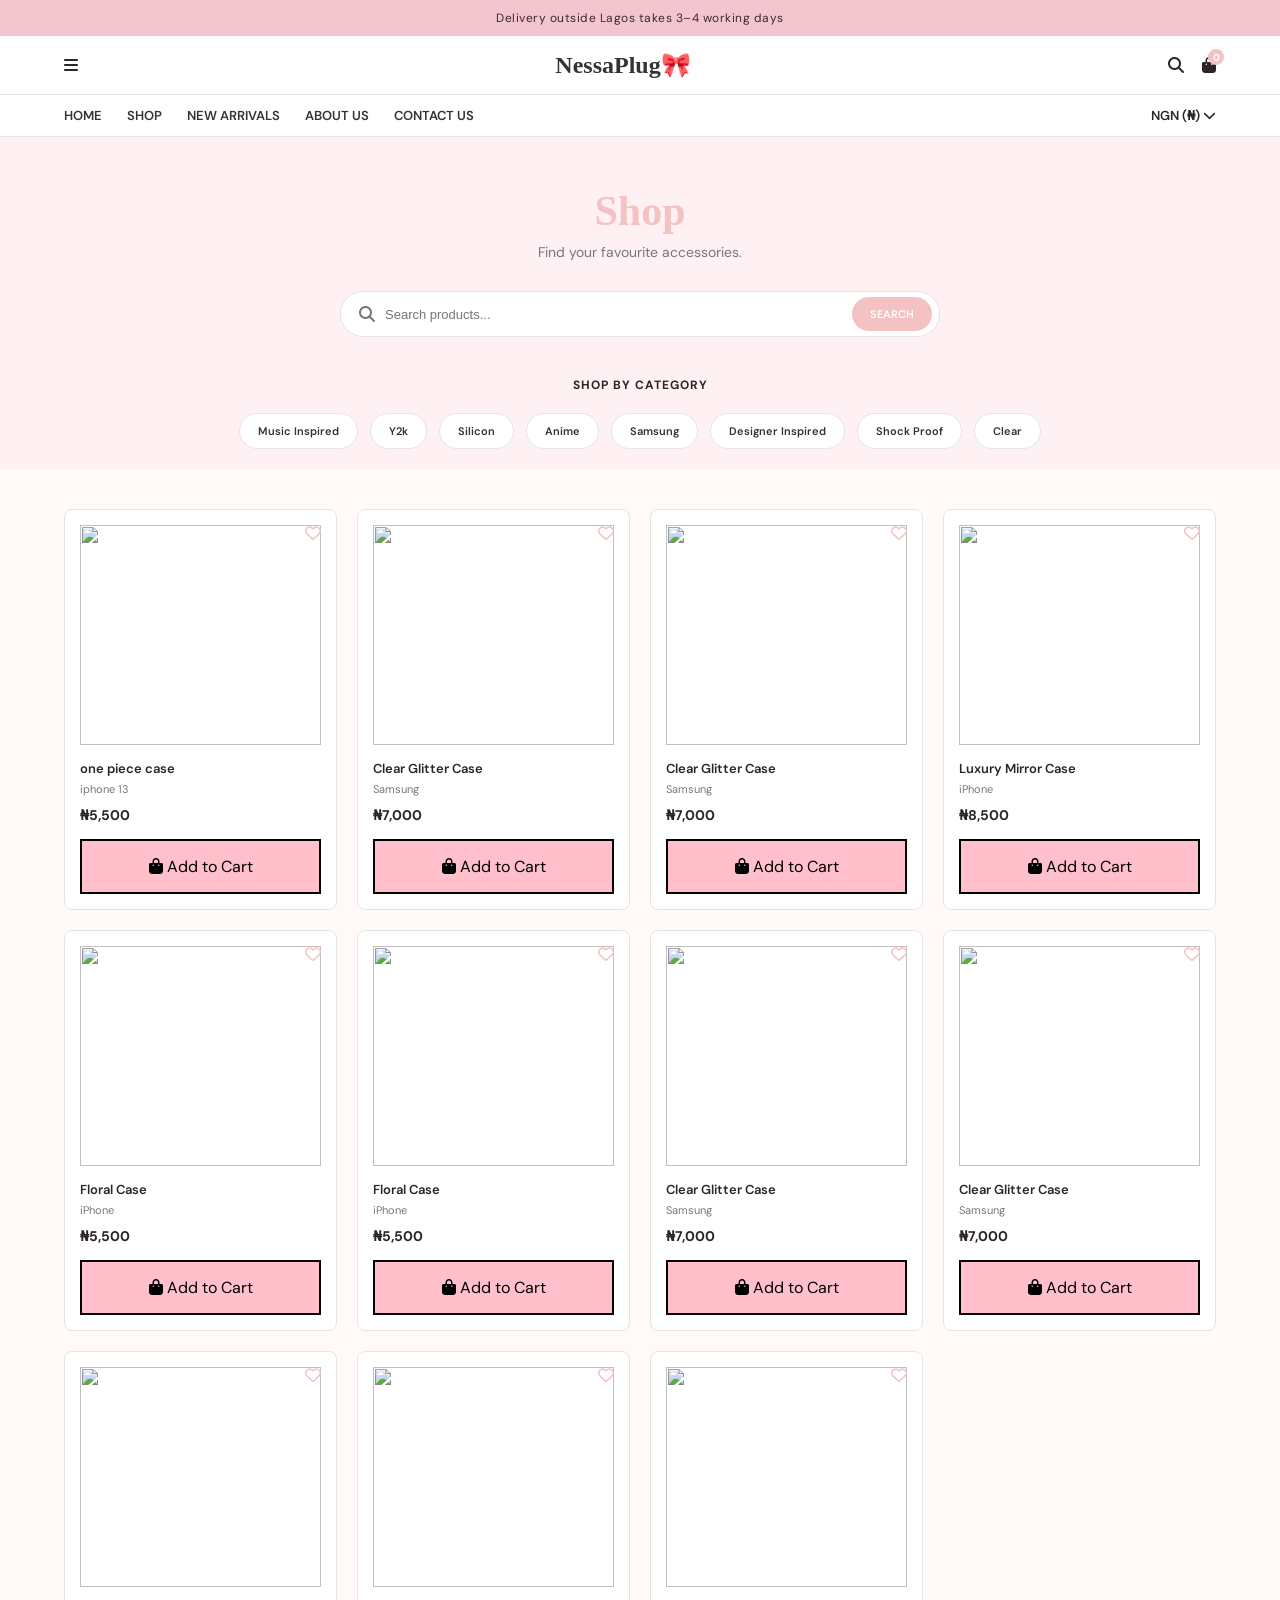
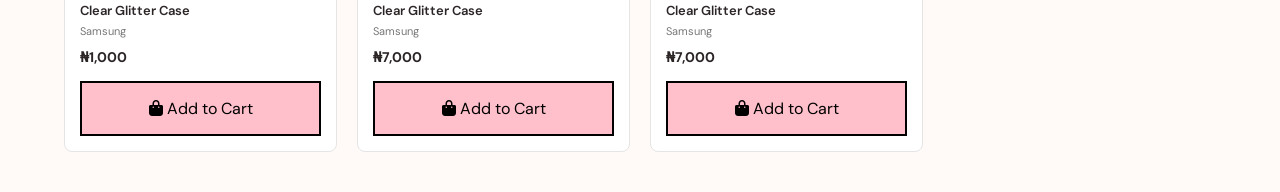
==== playyy.html @ 5131ae2f "Add files via upload" ====
<!DOCTYPE html>
<html lang="en">
<head>
    <meta charset="UTF-8">
    <meta name="viewport" content="width=device-width, initial-scale=1.0">
    <title>Shop | NessaPlug</title>

    <link href="https://cdnjs.cloudflare.com/ajax/libs/font-awesome/6.4.0/css/all.min.css" rel="stylesheet">
    <link rel="stylesheet" href="style.css">
    
    <style>
/* CSS Variables */
:root {
    --primary-pink: #f4c2c2;
    --soft-pink: #fff0f3;
    --text-color: #333333;
    --gray-text: #777777;
    --border-color: #e5e5e5; /* Explicit faint gray border */
}

/* ANNOUNCEMENT */

.announcement-bar {
    background: #f3c6cf;
    color: #3b292d;
    text-align: center;
    padding: 10px;
    font-size: 12px;
    letter-spacing: .5px;
}


/* Header */
header {
    display: flex;
    justify-content: space-between;
    align-items: center;
    padding: 15px 5%;
    background-color: #fff;
    border-bottom: 1px solid var(--border-color); /* Line below header */
}

.logo {
    font-size: 24px;
    font-weight: bold;
    color: var(--text-color);
    font-family: 'Georgia', serif;
    text-align: center;
}

.header-icons {
    display: flex;
    gap: 18px;
    align-items: center;
}

.header-icons i {
    font-size: 16px;
    cursor: pointer;
}

.cart-icon {
    position: relative;
    display: flex;
    align-items: center;
}

.cart-badge {
    position: absolute;
    top: -8px;
    right: -8px;
    background-color: var(--primary-pink);
    color: white;
    font-size: 10px;
    width: 16px;
    height: 16px;
    border-radius: 50%;
    display: flex;
    align-items: center;
    justify-content: center;
}

/* Navigation */
nav {
    display: flex;
    justify-content: space-between;
    align-items: center;
    padding: 12px 5%;
    font-size: 13px;
    font-weight: 600;
    border-bottom: 1px solid var(--border-color); /* Line below navigation */
}

.nav-links {
    display: flex;
    gap: 25px;
    list-style: none;
    margin: 0;
    padding: 0;
}

.nav-links a {
    text-decoration: none;
    color: var(--text-color);
}

nav > div {
    margin-left: auto;
}

/* SHOP TOOLS */
.shop-tools {
    padding: 50px 5% 20px;
    background-color: var(--soft-pink);
}

.shop-heading {
    text-align: center;
    margin-bottom: 30px;
}

.shop-heading h1 {
    font-family: Georgia, serif;
    font-size: 42px;
    color: var(--primary-pink);
    margin-bottom: 8px;
}

.shop-heading p {
    color: var(--gray-text);
    font-size: 14px;
}

/* SEARCH */
.search-box {
    max-width: 600px;
    margin: 0 auto 40px;
    display: flex;
    align-items: center;
    background-color: white;
    border: 1px solid var(--border-color);
    border-radius: 30px;
    padding: 5px 7px 5px 18px;
}

.search-box i {
    color: var(--gray-text);
    margin-right: 10px;
}

.search-box input {
    flex: 1;
    border: none;
    outline: none;
    font-size: 13px;
}

.search-box button {
    border: none;
    background-color: var(--primary-pink);
    color: white;
    padding: 10px 18px;
    border-radius: 22px;
    font-size: 11px;
    font-weight: 600;
    cursor: pointer;
}

/* CATEGORIES */
.shop-tools h3 {
    text-align: center;
    font-size: 12px;
    letter-spacing: 1px;
    margin-bottom: 20px;
}

.shop-categories {
    display: flex;
    justify-content: center;
    flex-wrap: wrap;
    gap: 12px;
}

.shop-categories a {
    text-decoration: none;
    color: var(--text-color);
    background-color: white;
    border: 1px solid var(--border-color);
    padding: 10px 18px;
    border-radius: 20px;
    font-size: 11px;
    font-weight: 600;
    transition: 0.2s;
}

.shop-categories a:hover {
    color: white;
    background-color: var(--primary-pink);
    border-color: var(--primary-pink);
}

/* PRODUCTS GRID */
.products-grid {
    display: grid;
    grid-template-columns: repeat(4, 1fr);
    gap: 20px;
    padding: 40px 5%;
}

.product-card {
    border: 1px solid var(--border-color);
    border-radius: 8px;
    padding: 15px;
    position: relative;
    background: white;
}

.product-img {
    width: 100%;
    height: 220px;
    object-fit: contain;
    margin-bottom: 15px;
}

.product-title {
    font-size: 13px;
    font-weight: 600;
    margin-bottom: 5px;
}

.product-sub {
    font-size: 11px;
    color: var(--gray-text);
    margin-bottom: 10px;
}

.product-price {
    font-size: 14px;
    font-weight: bold;
    margin-bottom: 15px;
}

.wishlist-btn {
    position: absolute;
    top: 15px;
    right: 15px;
    color: var(--primary-pink);
}

.btn-add-cart {
    display: block;
    width: 100%;
    background: pink;
    color: black;
    border: 2px solid black;
    padding: 15px;
    margin-top: 10px;
    font-size: 16px;
}

.pagination {
    display: flex;
    justify-content: center;
    gap: 8px;
    padding: 20px 5% 60px;
}

.pagination button {
    width: 38px;
    height: 38px;
    border: 1px solid var(--border-color);
    background: white;
    border-radius: 50%;
}

.pagination button.active {
    background-color: var(--primary-pink);
    color: white;
}

.side-menu {
    display: none;
    position: absolute;
    top: 70px;
    left: 5%;
    background-color: #fff;
    border: 1px solid var(--border-color);
    border-radius: 12px;
    padding: 15px 20px;
    width: 180px;
    z-index: 1000;
    box-shadow: 0 5px 15px rgba(0, 0, 0, 0.08);
}

    </style>
</head>

<body>

    <!-- Announcement Bar -->
    <div class="announcement-bar">
        Delivery outside Lagos takes 3–4 working days
    </div>

    <!-- Header -->
    <header>
        <i class="fas fa-bars menu-icon"></i>
        <div class="logo">
            NessaPlug🎀
        </div>

        <div class="header-icons">
            <i class="fas fa-search search-icon"></i>
            <div class="cart-icon">
                <i class="fas fa-shopping-bag"></i>
                <span class="cart-badge">0</span>
            </div>
        </div>
    </header>

    <!-- Navigation -->
    <nav>
        <ul class="nav-links">
            <li><a href="index.html" class="active">HOME</a></li>
            <li><a href="playyy.html">SHOP</a></li>
            <li><a href="index.html#new-arrivals">NEW ARRIVALS</a></li>
            <li><a href="#">ABOUT US</a></li>
            <li><a href="#">CONTACT US</a></li>
        </ul>
        <div>
            <span>NGN (₦) <i class="fas fa-chevron-down"></i></span>
        </div>
    </nav>
    
    <!-- Shop Search -->
    <section class="shop-tools">

        <div class="shop-heading">
            <h1>Shop</h1>
            <p>Find your favourite accessories.</p>
        </div>

        <div class="search-box">
            <i class="fas fa-search"></i>
            <input type="text" id="searchInput" placeholder="Search products...">
            <button>SEARCH</button>
        </div>

        <h3>SHOP BY CATEGORY</h3>

        <div class="shop-categories">
            <a href="#" class="category-btn" data-category="Music Inspired">Music Inspired</a>
            <a href="#" class="category-btn" data-category="Y2k">Y2k</a>
            <a href="#" class="category-btn" data-category="Silicon">Silicon</a>
            <a href="#" class="category-btn" data-category="anime">Anime</a>
            <a href="#" class="category-btn" data-category="Samsung">Samsung</a>
            <a href="#" class="category-btn" data-category="Designer Inspired">Designer Inspired</a>
            <a href="#" class="category-btn" data-category="Shock Proof">Shock Proof</a>
            <a href="#" class="category-btn" data-category="Clear">Clear</a>
        </div>

    </section>

     <!-- Products -->
    <section class="products-grid">

        <div class="product-card" data-category="anime">
            <i class="far fa-heart wishlist-btn"></i>

            <img src="https://via.placeholder.com/150/F8BBD0/808080?text=Case+2"
                 class="product-img">

            <div class="product-title">one piece case</div>
            <div class="product-sub">iphone 13</div>
            <div class="product-price">₦5,500</div>

            <button class="btn-add-cart">
                <i class="fas fa-shopping-bag"></i>
                Add to Cart
            </button>
        </div>

        <div class="product-card" data-category="Y2k">
            <i class="far fa-heart wishlist-btn"></i>

            <img src="https://via.placeholder.com/150/F8BBD0/808080?text=Case+2"
                 class="product-img">

            <div class="product-title">Clear Glitter Case</div>
            <div class="product-sub">Samsung</div>
            <div class="product-price">₦7,000</div>

            <button class="btn-add-cart">
                <i class="fas fa-shopping-bag"></i>
                Add to Cart
            </button>
        </div>

        <div class="product-card" data-category="Y2k">
            <i class="far fa-heart wishlist-btn"></i>

            <img src="https://via.placeholder.com/150/F8BBD0/808080?text=Case+2"
                 class="product-img">

            <div class="product-title">Clear Glitter Case</div>
            <div class="product-sub">Samsung</div>
            <div class="product-price">₦7,000</div>

            <button class="btn-add-cart">
                <i class="fas fa-shopping-bag"></i>
                Add to Cart
            </button>
        </div>

        <div class="product-card" data-category="Y2k">
            <i class="far fa-heart wishlist-btn"></i>

            <img src="https://via.placeholder.com/150/FFE4EC/808080?text=Case+3"
                 class="product-img">

            <div class="product-title">Luxury Mirror Case</div>
            <div class="product-sub">iPhone</div>
            <div class="product-price">₦8,500</div>

            <button class="btn-add-cart">
                <i class="fas fa-shopping-bag"></i>
                Add to Cart
            </button>
        </div>

        <div class="product-card" data-category="Music Inspired">
            <i class="far fa-heart wishlist-btn"></i>

            <img src="https://via.placeholder.com/150/FCE4EC/808080?text=Case+4"
                 class="product-img">

            <div class="product-title">Floral Case</div>
            <div class="product-sub">iPhone</div>
            <div class="product-price">₦5,500</div>

            <button class="btn-add-cart">
                <i class="fas fa-shopping-bag"></i>
                Add to Cart
            </button>
        </div>

        <div class="product-card" data-category="Music Inspired">
            <i class="far fa-heart wishlist-btn"></i>

            <img src="https://via.placeholder.com/150/FCE4EC/808080?text=Case+4"
                 class="product-img">

            <div class="product-title">Floral Case</div>
            <div class="product-sub">iPhone</div>
            <div class="product-price">₦5,500</div>

            <button class="btn-add-cart">
                <i class="fas fa-shopping-bag"></i>
                Add to Cart
            </button>
        </div>


        <div class="product-card" data-category="Silicon">
            <i class="far fa-heart wishlist-btn"></i>

            <img src="https://via.placeholder.com/150/F8BBD0/808080?text=Case+2"
                 class="product-img">

            <div class="product-title">Clear Glitter Case</div>
            <div class="product-sub">Samsung</div>
            <div class="product-price">₦7,000</div>

            <button class="btn-add-cart">
                <i class="fas fa-shopping-bag"></i>
                Add to Cart
            </button>
        </div>

        <div class="product-card" data-category="Samsung">
            <i class="far fa-heart wishlist-btn"></i>

            <img src="https://via.placeholder.com/150/F8BBD0/808080?text=Case+2"
                 class="product-img">

            <div class="product-title">Clear Glitter Case</div>
            <div class="product-sub">Samsung</div>
            <div class="product-price">₦7,000</div>

            <button class="btn-add-cart">
                <i class="fas fa-shopping-bag"></i>
                Add to Cart
            </button>
        </div>

        <div class="product-card" data-category="Clear">
            <i class="far fa-heart wishlist-btn"></i>

            <img src="https://via.placeholder.com/150/F8BBD0/808080?text=Case+2"
                 class="product-img">

            <div class="product-title">Clear Glitter Case</div>
            <div class="product-sub">Samsung</div>
            <div class="product-price">₦1,000</div>

            <button class="btn-add-cart">
                <i class="fas fa-shopping-bag"></i>
                Add to Cart
            </button>
        </div>

        <div class="product-card" data-category="Shock Proof">
            <i class="far fa-heart wishlist-btn"></i>

            <img src="https://via.placeholder.com/150/F8BBD0/808080?text=Case+2"
                 class="product-img">

            <div class="product-title">Clear Glitter Case</div>
            <div class="product-sub">Samsung</div>
            <div class="product-price">₦7,000</div>

            <button class="btn-add-cart">
                <i class="fas fa-shopping-bag"></i>
                Add to Cart
            </button>
        </div>

        <div class="product-card" data-category="Designer Inspired">
            <i class="far fa-heart wishlist-btn"></i>

            <img src="https://via.placeholder.com/150/F8BBD0/808080?text=Case+2"
                 class="product-img">

            <div class="product-title">Clear Glitter Case</div>
            <div class="product-sub">Samsung</div>
            <div class="product-price">₦7,000</div>

            <button class="btn-add-cart">
                <i class="fas fa-shopping-bag"></i>
                Add to Cart
            </button>
        </div>

    </section>

    
    <script src="script.js"></script>

</body>
</html>
---- style.css ----
@import url('https://fonts.googleapis.com/css2?family=DM+Sans:wght@400;500;600&family=Playfair+Display:wght@500;600&display=swap');


:root {
    --background: #fffaf8;
    --white: #ffffff;
    --pink: #f3d8dc;
    --dark-pink:#fffaf8;
    --text: #2c2526;
    --muted: #766b6d;
    --border: #eadfe0;
}


* {
    margin: 0;
    padding: 0;
    box-sizing: border-box;
}


html {
    scroll-behavior: smooth;
}


body {
    background: var(--background);
    color: var(--text);
    font-family: "DM Sans", sans-serif;
}


img {
    width: 100%;
    display: block;
}


a {
    color: inherit;
    text-decoration: none;
}


button {
    border: none;
    background: none;
    font: inherit;
    cursor: pointer;
}


/* ANNOUNCEMENT */

.announcement-bar {
    background: #f3c6cf;
    color: #3b292d;
    text-align: center;
    padding: 10px;
    font-size: 12px;
    letter-spacing: .5px;
}

/* Header Layout */
header {
    display: flex;
    justify-content: space-between;
    align-items: center;
    padding: 15px 5%;
    background-color: #ffffff;
    border-bottom: 1px solid var(--border);
}

/* Center the logo absolute in header desktop view */
.logo {
    font-size: 24px;
    font-weight: bold;
    font-family: 'Georgia', serif;
}

/* Icons container */
.header-icons {
    display: flex;
    gap: 18px;
    align-items: center;
}

/* Navigation layout */
nav {
    position: relative;
    display: flex;
    justify-content: space-between;
    align-items: center;
    padding: 12px 5%;
    font-size: 13px;
    font-weight: 600;
    background-color: #ffffff;
    border-bottom: 1px solid var(--border);
}

.nav-links {
    display: flex;
    gap: 25px;
    list-style: none;
}

nav > div {
    position: absolute;
    right: 5%;
}

/* HERO - Background Banner Style */

.hero {
    position: relative;
    max-width: 1200px;
    margin: 20px auto 40px;
    min-height: 480px;
    padding: 60px 20px;
    
    /* Phone case background image with soft overlay */
    background-image: linear-gradient(rgba(255, 255, 255, 0.75), rgba(255, 255, 255, 0.75)), url('hero.jpeg');
    background-size: cover;
    background-position: center;
    border-radius: 20px;
    
    /* Center text overlay */
    display: flex;
    align-items: center;
    justify-content: center;
    text-align: center;
    box-sizing: border-box;
}

.hero-text {
    max-width: 500px;
}

.eyebrow,
.section-heading p,
.about-text > p:first-child {
    font-size: 11px;
    letter-spacing: 2px;
    color: var(--dark-pink);
    margin-bottom: 15px;
}

.hero h1 {
    font-family: "Playfair Display", serif;
    font-size: clamp(40px, 5vw, 65px); /* Scaled down slightly to fit the banner */
    line-height: 1.05;
    font-weight: 500;
    margin-bottom: 25px;
}

.hero-text > p {
    color: var(--muted);
    line-height: 1.7;
    max-width: 400px;
    margin: 0 auto 30px; /* Centered paragraph */
}

.shop-btn {
    display: inline-block;
    padding: 12px 28px;
    background-color: #ff1493; 
    color: #ffffff;
    text-decoration: none;
    font-weight: bold;
    border-radius: 25px;
    transition: background-color 0.2s ease;
}

.shop-btn:hover {
    background-color: #d80073;
    opacity: 0.9;
}

/* SECTIONS */

.categories,
.products {
    padding: 100px 7%;
}


.section-heading {
    text-align: center;
    margin-bottom: 50px;
}


.section-heading h2 {
    font-family: "Playfair Display", serif;
    font-size: 45px;
    font-weight: 500;
}


/* CATEGORIES */

.category-grid {
    display: grid;
    grid-template-columns: repeat(4, 1fr);
    gap: 20px;
}


.category-card {
    text-align: center;
}


.category-card img {
    aspect-ratio: 1;
    object-fit: cover;
    margin-bottom: 15px;
}


.category-card h3 {
    font-size: 14px;
    font-weight: 500;
}

.cart-icon {
    position: relative;
    display: flex;
    align-items: center;
}

.cart-badge {
    position: absolute;
    top: -8px;
    right: -8px;
    background-color: #f3c6cf; /* Pink background */
    color: #ffffff;
    font-size: 10px;
    font-weight: bold;
    border-radius: 50%;
    width: 16px;
    height: 16px;
    display: flex;
    align-items: center;
    justify-content: center;
}


/* PRODUCTS */

.product-grid {
    display: grid;
    grid-template-columns: repeat(4, 1fr);
    gap: 25px;
}


.product-image {
    position: relative;
    background: #f3eeee;
    aspect-ratio: 1;
    overflow: hidden;
}


.product-image img {
    height: 100%;
    object-fit: cover;
}


.add-cart {
    position: absolute;
    right: 15px;
    bottom: 15px;

    width: 42px;
    height: 42px;

    border-radius: 50%;
    background: white;

    font-size: 22px;
}


.product-info {
    padding: 15px 0;
}


.product-info h3 {
    font-size: 14px;
    font-weight: 500;
    margin-bottom: 7px;
}


.product-info p {
    font-size: 14px;
    color: var(--muted);
}

/* New Arrivals Section Styling */
.products {
    background-color: #FFF0F3; /* Contrast background (pure white) */
    padding: 60px 5%;          /* Spacing inside the section block */
    margin: 40px auto;          /* Separation from upper/lower sections */
    max-width: 1200px;         /* Keeps the section contained */
    border-radius: 20px;       /* Smooth rounded corners for a cute vibe */
    box-shadow: 0 4px 20px rgba(0, 0, 0, 0.03); /* Subtle depth shadow */
}

/* Ensure section heading centers nicely inside */
.products .section-heading {
    text-align: center;
    margin-bottom: 35px;
}

/* ABOUT */

.about {
    display: grid;
    grid-template-columns: 1fr 1fr;
    align-items: center;
}


.about-image {
    height: 600px;
}


.about-image img {
    height: 100%;
    object-fit: cover;
}


.about-text {
    padding: 10%;
}


.about-text h2 {
    font-family: "Playfair Display", serif;
    font-size: 55px;
    line-height: 1;
    font-weight: 500;
    margin-bottom: 25px;
}


.about-text > p:nth-child(3) {
    color: var(--muted);
    line-height: 1.8;
    max-width: 450px;
    margin-bottom: 30px;
}


.about-text a {
    font-size: 12px;
    letter-spacing: 1px;
    border-bottom: 1px solid;
    padding-bottom: 5px;
}


/* FOOTER */

footer {
    background: var(--text);
    color: white;
    padding: 70px 7%;
    display: grid;
    grid-template-columns: 2fr 1fr 1fr;
    gap: 50px;
}


footer h2 {
    letter-spacing: 2px;
    margin-bottom: 15px;
}


footer h3 {
    font-size: 11px;
    letter-spacing: 1px;
    margin-bottom: 20px;
}


footer p,
footer a {
    display: block;
    font-size: 13px;
    color: #cfc5c6;
    margin-bottom: 10px;
}


.copyright {
    background: var(--text);
    color: #aaa;
    text-align: center;
    padding: 20px;
    font-size: 11px;
    border-top: 1px solid #443b3c;
}


/* MOBILE */

@media (max-width: 768px) {

    nav {
        display: none;
    }


    header {
        height: 70px;
    }


    .hero {
        grid-template-columns: 1fr;
        padding: 50px 6%;
    }


    .hero-image {
        height: 400px;
    }


    .category-grid {
        grid-template-columns: repeat(2, 1fr);
    }


    .product-grid {
        grid-template-columns: repeat(2, 1fr);
        gap: 15px;
    }


    .about {
        grid-template-columns: 1fr;
    }


    .about-image {
        height: 400px;
    }


    .about-text {
        padding: 60px 7%;
    }


    footer {
        grid-template-columns: 1fr;
    }


    .pink-text{
        colour: #e9aebc !important;
    }

/* =========================
   SHOP PAGE
========================= */

.shop-hero {
    text-align: center;
    padding: 60px 5% 40px;
    background-color: var(--soft-pink);
}

.shop-hero h1 {
    font-family: Georgia, serif;
    font-size: 42px;
    color: var(--primary-pink);
    margin-bottom: 10px;
}

.shop-hero p {
    font-size: 14px;
    color: var(--gray-text);
}


/* SHOP CATEGORIES */

.shop-categories {
    display: flex;
    justify-content: center;
    align-items: center;
    flex-wrap: wrap;
    gap: 30px;
    padding: 30px 5%;
    border-bottom: 1px solid var(--border-color);
}

.shop-categories a {
    text-decoration: none;
    color: var(--text-color);
    font-size: 12px;
    font-weight: 600;
    text-transform: uppercase;
    letter-spacing: 0.5px;
}

.shop-categories a:hover,
.shop-categories a.active {
    color: var(--primary-pink);
}


/* SHOP PRODUCTS */

.products-grid {
    display: grid;
    grid-template-columns: repeat(4, 1fr);
    gap: 20px;
    padding: 40px 5%;
}

.product-card {
    border: 1px solid var(--border-color);
    border-radius: 8px;
    padding: 15px;
    position: relative;
    background: white;
}

.product-img {
    width: 100%;
    height: 220px;
    object-fit: contain;
    margin-bottom: 15px;
}

.product-title {
    font-size: 13px;
    font-weight: 600;
    margin-bottom: 5px;
}

.product-sub {
    font-size: 11px;
    color: var(--gray-text);
    margin-bottom: 10px;
}

.product-price {
    font-size: 14px;
    font-weight: bold;
    margin-bottom: 15px;
}

.wishlist-btn {
    position: absolute;
    top: 15px;
    right: 15px;
    color: var(--primary-pink);
    font-size: 17px;
    z-index: 2;
}

.btn-add-cart {
    width: 100%;
    background-color: var(--primary-pink);
    color: white;
    border: none;
    padding: 10px;
    border-radius: 20px;
    font-size: 11px;
    font-weight: 600;
    cursor: pointer;
}

.btn-add-cart:hover {
    background-color: var(--dark-pink);
}


/* PAGINATION */

.pagination {
    display: flex;
    justify-content: center;
    align-items: center;
    gap: 8px;
    padding: 20px 5% 60px;
}

.pagination button {
    width: 38px;
    height: 38px;
    border: 1px solid var(--border-color);
    background-color: white;
    border-radius: 50%;
    cursor: pointer;
}

.pagination button.active {
    background-color: var(--primary-pink);
    color: white;
    border-color: var(--primary-pink);
}


/* MOBILE */

@media (max-width: 768px) {

    .products-grid {
        grid-template-columns: repeat(2, 1fr);
        padding: 25px 4%;
    }

    .shop-categories {
        gap: 15px;
    }

    .product-img {
        height: 160px;
    }

}
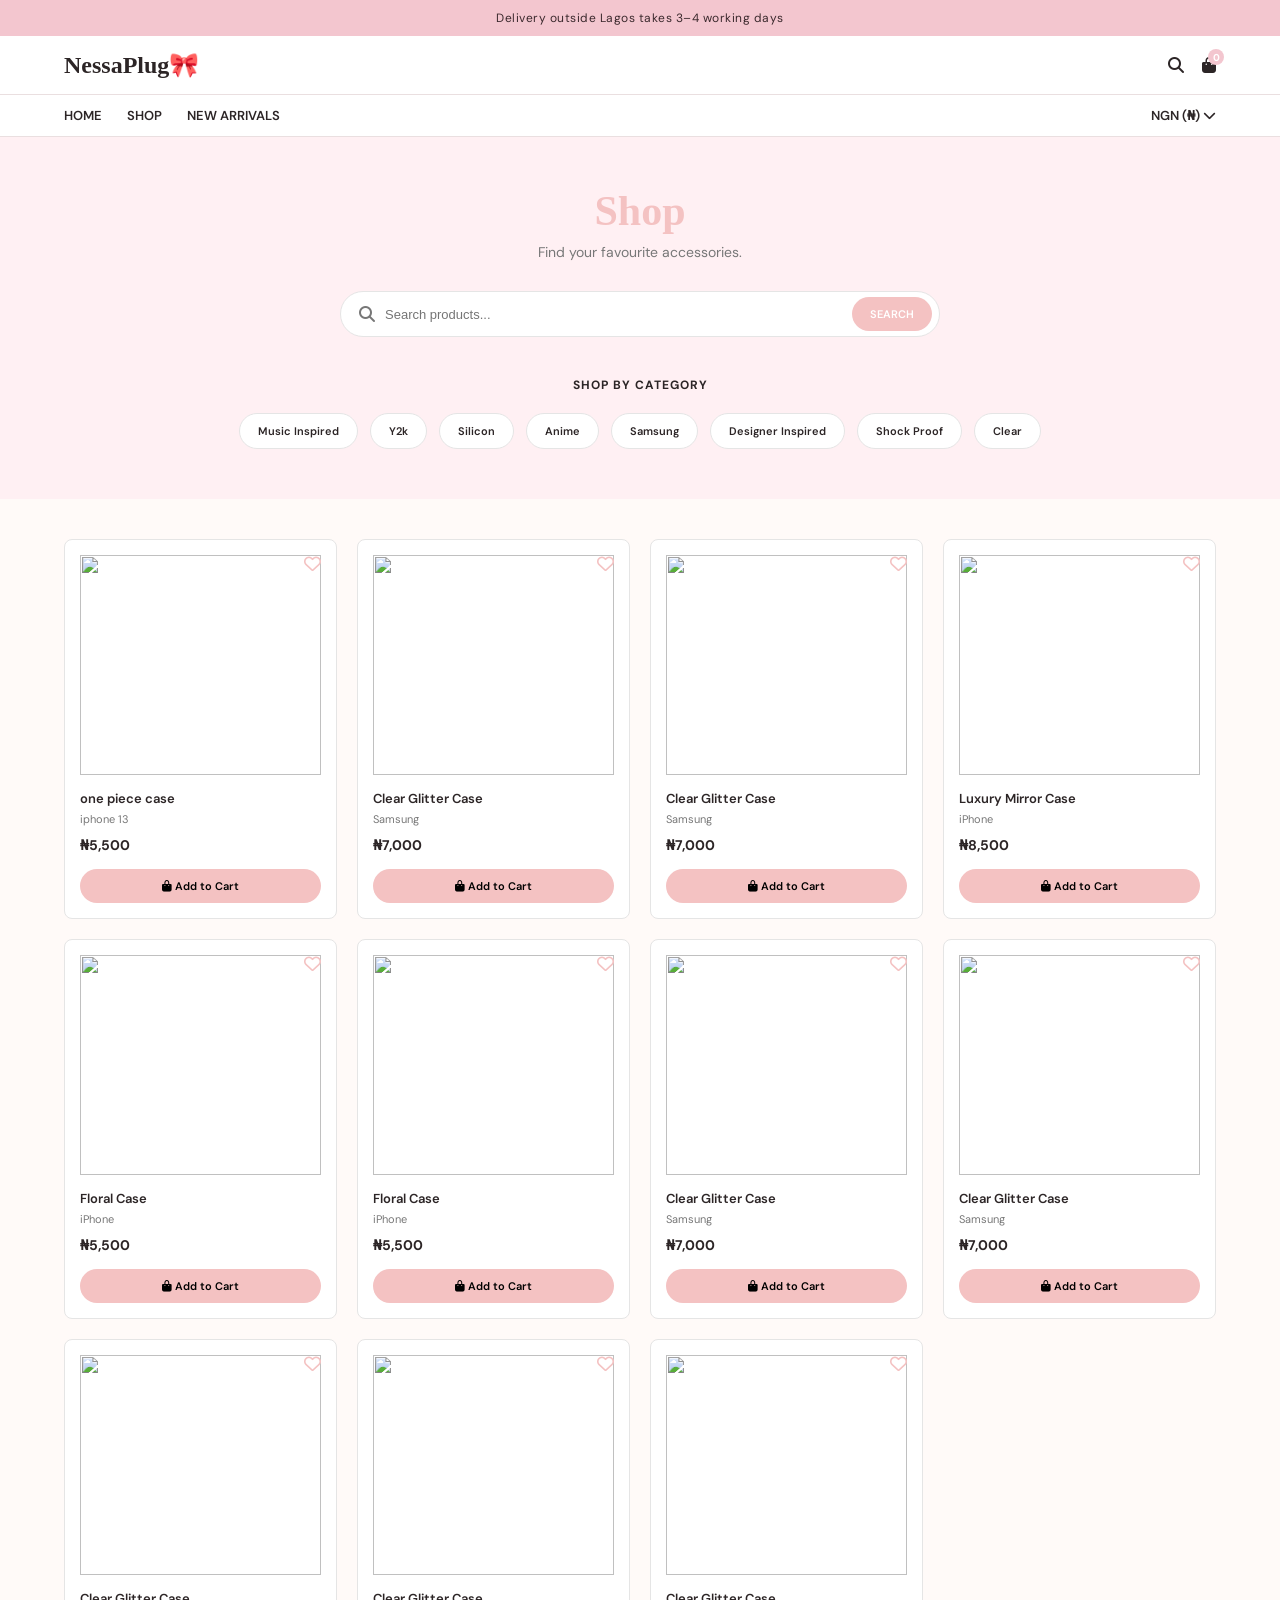
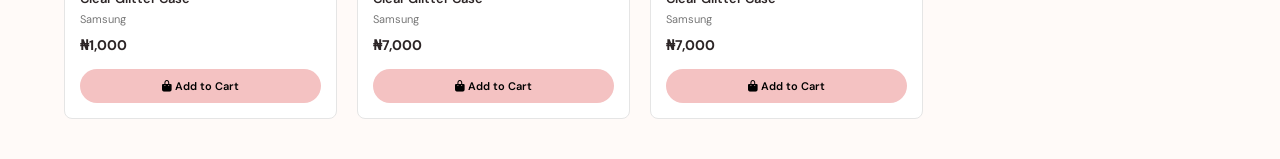
==== commit d6217b0d: "Add files via upload" ====
--- a/playyy.html
+++ b/playyy.html
@@ -7,292 +7,6 @@
 
     <link href="https://cdnjs.cloudflare.com/ajax/libs/font-awesome/6.4.0/css/all.min.css" rel="stylesheet">
     <link rel="stylesheet" href="style.css">
-    
-    <style>
-/* CSS Variables */
-:root {
-    --primary-pink: #f4c2c2;
-    --soft-pink: #fff0f3;
-    --text-color: #333333;
-    --gray-text: #777777;
-    --border-color: #e5e5e5; /* Explicit faint gray border */
-}
-
-/* ANNOUNCEMENT */
-
-.announcement-bar {
-    background: #f3c6cf;
-    color: #3b292d;
-    text-align: center;
-    padding: 10px;
-    font-size: 12px;
-    letter-spacing: .5px;
-}
-
-
-/* Header */
-header {
-    display: flex;
-    justify-content: space-between;
-    align-items: center;
-    padding: 15px 5%;
-    background-color: #fff;
-    border-bottom: 1px solid var(--border-color); /* Line below header */
-}
-
-.logo {
-    font-size: 24px;
-    font-weight: bold;
-    color: var(--text-color);
-    font-family: 'Georgia', serif;
-    text-align: center;
-}
-
-.header-icons {
-    display: flex;
-    gap: 18px;
-    align-items: center;
-}
-
-.header-icons i {
-    font-size: 16px;
-    cursor: pointer;
-}
-
-.cart-icon {
-    position: relative;
-    display: flex;
-    align-items: center;
-}
-
-.cart-badge {
-    position: absolute;
-    top: -8px;
-    right: -8px;
-    background-color: var(--primary-pink);
-    color: white;
-    font-size: 10px;
-    width: 16px;
-    height: 16px;
-    border-radius: 50%;
-    display: flex;
-    align-items: center;
-    justify-content: center;
-}
-
-/* Navigation */
-nav {
-    display: flex;
-    justify-content: space-between;
-    align-items: center;
-    padding: 12px 5%;
-    font-size: 13px;
-    font-weight: 600;
-    border-bottom: 1px solid var(--border-color); /* Line below navigation */
-}
-
-.nav-links {
-    display: flex;
-    gap: 25px;
-    list-style: none;
-    margin: 0;
-    padding: 0;
-}
-
-.nav-links a {
-    text-decoration: none;
-    color: var(--text-color);
-}
-
-nav > div {
-    margin-left: auto;
-}
-
-/* SHOP TOOLS */
-.shop-tools {
-    padding: 50px 5% 20px;
-    background-color: var(--soft-pink);
-}
-
-.shop-heading {
-    text-align: center;
-    margin-bottom: 30px;
-}
-
-.shop-heading h1 {
-    font-family: Georgia, serif;
-    font-size: 42px;
-    color: var(--primary-pink);
-    margin-bottom: 8px;
-}
-
-.shop-heading p {
-    color: var(--gray-text);
-    font-size: 14px;
-}
-
-/* SEARCH */
-.search-box {
-    max-width: 600px;
-    margin: 0 auto 40px;
-    display: flex;
-    align-items: center;
-    background-color: white;
-    border: 1px solid var(--border-color);
-    border-radius: 30px;
-    padding: 5px 7px 5px 18px;
-}
-
-.search-box i {
-    color: var(--gray-text);
-    margin-right: 10px;
-}
-
-.search-box input {
-    flex: 1;
-    border: none;
-    outline: none;
-    font-size: 13px;
-}
-
-.search-box button {
-    border: none;
-    background-color: var(--primary-pink);
-    color: white;
-    padding: 10px 18px;
-    border-radius: 22px;
-    font-size: 11px;
-    font-weight: 600;
-    cursor: pointer;
-}
-
-/* CATEGORIES */
-.shop-tools h3 {
-    text-align: center;
-    font-size: 12px;
-    letter-spacing: 1px;
-    margin-bottom: 20px;
-}
-
-.shop-categories {
-    display: flex;
-    justify-content: center;
-    flex-wrap: wrap;
-    gap: 12px;
-}
-
-.shop-categories a {
-    text-decoration: none;
-    color: var(--text-color);
-    background-color: white;
-    border: 1px solid var(--border-color);
-    padding: 10px 18px;
-    border-radius: 20px;
-    font-size: 11px;
-    font-weight: 600;
-    transition: 0.2s;
-}
-
-.shop-categories a:hover {
-    color: white;
-    background-color: var(--primary-pink);
-    border-color: var(--primary-pink);
-}
-
-/* PRODUCTS GRID */
-.products-grid {
-    display: grid;
-    grid-template-columns: repeat(4, 1fr);
-    gap: 20px;
-    padding: 40px 5%;
-}
-
-.product-card {
-    border: 1px solid var(--border-color);
-    border-radius: 8px;
-    padding: 15px;
-    position: relative;
-    background: white;
-}
-
-.product-img {
-    width: 100%;
-    height: 220px;
-    object-fit: contain;
-    margin-bottom: 15px;
-}
-
-.product-title {
-    font-size: 13px;
-    font-weight: 600;
-    margin-bottom: 5px;
-}
-
-.product-sub {
-    font-size: 11px;
-    color: var(--gray-text);
-    margin-bottom: 10px;
-}
-
-.product-price {
-    font-size: 14px;
-    font-weight: bold;
-    margin-bottom: 15px;
-}
-
-.wishlist-btn {
-    position: absolute;
-    top: 15px;
-    right: 15px;
-    color: var(--primary-pink);
-}
-
-.btn-add-cart {
-    display: block;
-    width: 100%;
-    background: pink;
-    color: black;
-    border: 2px solid black;
-    padding: 15px;
-    margin-top: 10px;
-    font-size: 16px;
-}
-
-.pagination {
-    display: flex;
-    justify-content: center;
-    gap: 8px;
-    padding: 20px 5% 60px;
-}
-
-.pagination button {
-    width: 38px;
-    height: 38px;
-    border: 1px solid var(--border-color);
-    background: white;
-    border-radius: 50%;
-}
-
-.pagination button.active {
-    background-color: var(--primary-pink);
-    color: white;
-}
-
-.side-menu {
-    display: none;
-    position: absolute;
-    top: 70px;
-    left: 5%;
-    background-color: #fff;
-    border: 1px solid var(--border-color);
-    border-radius: 12px;
-    padding: 15px 20px;
-    width: 180px;
-    z-index: 1000;
-    box-shadow: 0 5px 15px rgba(0, 0, 0, 0.08);
-}
-
-    </style>
 </head>
 
 <body>
@@ -318,23 +32,27 @@
         </div>
     </header>
 
-    <!-- Navigation -->
+    <!-- Mobile dropdown menu -->
+    <div class="mobile-menu" id="mobileMenu">
+        <a href="index.html">HOME</a>
+        <a href="playyy.html">SHOP</a>
+        <a href="index.html#new-arrivals">NEW ARRIVALS</a>
+    </div>
+
+    <!-- Navigation (desktop) -->
     <nav>
         <ul class="nav-links">
             <li><a href="index.html" class="active">HOME</a></li>
             <li><a href="playyy.html">SHOP</a></li>
             <li><a href="index.html#new-arrivals">NEW ARRIVALS</a></li>
-            <li><a href="#">ABOUT US</a></li>
-            <li><a href="#">CONTACT US</a></li>
         </ul>
         <div>
             <span>NGN (₦) <i class="fas fa-chevron-down"></i></span>
         </div>
     </nav>
-    
+
     <!-- Shop Search -->
     <section class="shop-tools">
-
         <div class="shop-heading">
             <h1>Shop</h1>
             <p>Find your favourite accessories.</p>
@@ -358,192 +76,112 @@
             <a href="#" class="category-btn" data-category="Shock Proof">Shock Proof</a>
             <a href="#" class="category-btn" data-category="Clear">Clear</a>
         </div>
-
     </section>
 
-     <!-- Products -->
+    <!-- Products -->
     <section class="products-grid">
 
         <div class="product-card" data-category="anime">
             <i class="far fa-heart wishlist-btn"></i>
-
-            <img src="https://via.placeholder.com/150/F8BBD0/808080?text=Case+2"
-                 class="product-img">
-
+            <img src="https://via.placeholder.com/150/F8BBD0/808080?text=Case+2" class="product-img">
             <div class="product-title">one piece case</div>
             <div class="product-sub">iphone 13</div>
             <div class="product-price">₦5,500</div>
-
-            <button class="btn-add-cart">
-                <i class="fas fa-shopping-bag"></i>
-                Add to Cart
-            </button>
+            <button class="btn-add-cart"><i class="fas fa-shopping-bag"></i> Add to Cart</button>
         </div>
 
         <div class="product-card" data-category="Y2k">
             <i class="far fa-heart wishlist-btn"></i>
-
-            <img src="https://via.placeholder.com/150/F8BBD0/808080?text=Case+2"
-                 class="product-img">
-
+            <img src="https://via.placeholder.com/150/F8BBD0/808080?text=Case+2" class="product-img">
             <div class="product-title">Clear Glitter Case</div>
             <div class="product-sub">Samsung</div>
             <div class="product-price">₦7,000</div>
-
-            <button class="btn-add-cart">
-                <i class="fas fa-shopping-bag"></i>
-                Add to Cart
-            </button>
+            <button class="btn-add-cart"><i class="fas fa-shopping-bag"></i> Add to Cart</button>
         </div>
 
         <div class="product-card" data-category="Y2k">
             <i class="far fa-heart wishlist-btn"></i>
-
-            <img src="https://via.placeholder.com/150/F8BBD0/808080?text=Case+2"
-                 class="product-img">
-
+            <img src="https://via.placeholder.com/150/F8BBD0/808080?text=Case+2" class="product-img">
             <div class="product-title">Clear Glitter Case</div>
             <div class="product-sub">Samsung</div>
             <div class="product-price">₦7,000</div>
-
-            <button class="btn-add-cart">
-                <i class="fas fa-shopping-bag"></i>
-                Add to Cart
-            </button>
+            <button class="btn-add-cart"><i class="fas fa-shopping-bag"></i> Add to Cart</button>
         </div>
 
         <div class="product-card" data-category="Y2k">
             <i class="far fa-heart wishlist-btn"></i>
-
-            <img src="https://via.placeholder.com/150/FFE4EC/808080?text=Case+3"
-                 class="product-img">
-
+            <img src="https://via.placeholder.com/150/FFE4EC/808080?text=Case+3" class="product-img">
             <div class="product-title">Luxury Mirror Case</div>
             <div class="product-sub">iPhone</div>
             <div class="product-price">₦8,500</div>
-
-            <button class="btn-add-cart">
-                <i class="fas fa-shopping-bag"></i>
-                Add to Cart
-            </button>
+            <button class="btn-add-cart"><i class="fas fa-shopping-bag"></i> Add to Cart</button>
         </div>
 
         <div class="product-card" data-category="Music Inspired">
             <i class="far fa-heart wishlist-btn"></i>
-
-            <img src="https://via.placeholder.com/150/FCE4EC/808080?text=Case+4"
-                 class="product-img">
-
+            <img src="https://via.placeholder.com/150/FCE4EC/808080?text=Case+4" class="product-img">
             <div class="product-title">Floral Case</div>
             <div class="product-sub">iPhone</div>
             <div class="product-price">₦5,500</div>
-
-            <button class="btn-add-cart">
-                <i class="fas fa-shopping-bag"></i>
-                Add to Cart
-            </button>
+            <button class="btn-add-cart"><i class="fas fa-shopping-bag"></i> Add to Cart</button>
         </div>
 
         <div class="product-card" data-category="Music Inspired">
             <i class="far fa-heart wishlist-btn"></i>
-
-            <img src="https://via.placeholder.com/150/FCE4EC/808080?text=Case+4"
-                 class="product-img">
-
+            <img src="https://via.placeholder.com/150/FCE4EC/808080?text=Case+4" class="product-img">
             <div class="product-title">Floral Case</div>
             <div class="product-sub">iPhone</div>
             <div class="product-price">₦5,500</div>
-
-            <button class="btn-add-cart">
-                <i class="fas fa-shopping-bag"></i>
-                Add to Cart
-            </button>
+            <button class="btn-add-cart"><i class="fas fa-shopping-bag"></i> Add to Cart</button>
         </div>
-
 
         <div class="product-card" data-category="Silicon">
             <i class="far fa-heart wishlist-btn"></i>
-
-            <img src="https://via.placeholder.com/150/F8BBD0/808080?text=Case+2"
-                 class="product-img">
-
+            <img src="https://via.placeholder.com/150/F8BBD0/808080?text=Case+2" class="product-img">
             <div class="product-title">Clear Glitter Case</div>
             <div class="product-sub">Samsung</div>
             <div class="product-price">₦7,000</div>
-
-            <button class="btn-add-cart">
-                <i class="fas fa-shopping-bag"></i>
-                Add to Cart
-            </button>
+            <button class="btn-add-cart"><i class="fas fa-shopping-bag"></i> Add to Cart</button>
         </div>
 
         <div class="product-card" data-category="Samsung">
             <i class="far fa-heart wishlist-btn"></i>
-
-            <img src="https://via.placeholder.com/150/F8BBD0/808080?text=Case+2"
-                 class="product-img">
-
+            <img src="https://via.placeholder.com/150/F8BBD0/808080?text=Case+2" class="product-img">
             <div class="product-title">Clear Glitter Case</div>
             <div class="product-sub">Samsung</div>
             <div class="product-price">₦7,000</div>
-
-            <button class="btn-add-cart">
-                <i class="fas fa-shopping-bag"></i>
-                Add to Cart
-            </button>
+            <button class="btn-add-cart"><i class="fas fa-shopping-bag"></i> Add to Cart</button>
         </div>
 
         <div class="product-card" data-category="Clear">
             <i class="far fa-heart wishlist-btn"></i>
-
-            <img src="https://via.placeholder.com/150/F8BBD0/808080?text=Case+2"
-                 class="product-img">
-
+            <img src="https://via.placeholder.com/150/F8BBD0/808080?text=Case+2" class="product-img">
             <div class="product-title">Clear Glitter Case</div>
             <div class="product-sub">Samsung</div>
             <div class="product-price">₦1,000</div>
-
-            <button class="btn-add-cart">
-                <i class="fas fa-shopping-bag"></i>
-                Add to Cart
-            </button>
+            <button class="btn-add-cart"><i class="fas fa-shopping-bag"></i> Add to Cart</button>
         </div>
 
         <div class="product-card" data-category="Shock Proof">
             <i class="far fa-heart wishlist-btn"></i>
-
-            <img src="https://via.placeholder.com/150/F8BBD0/808080?text=Case+2"
-                 class="product-img">
-
+            <img src="https://via.placeholder.com/150/F8BBD0/808080?text=Case+2" class="product-img">
             <div class="product-title">Clear Glitter Case</div>
             <div class="product-sub">Samsung</div>
             <div class="product-price">₦7,000</div>
-
-            <button class="btn-add-cart">
-                <i class="fas fa-shopping-bag"></i>
-                Add to Cart
-            </button>
+            <button class="btn-add-cart"><i class="fas fa-shopping-bag"></i> Add to Cart</button>
         </div>
 
         <div class="product-card" data-category="Designer Inspired">
             <i class="far fa-heart wishlist-btn"></i>
-
-            <img src="https://via.placeholder.com/150/F8BBD0/808080?text=Case+2"
-                 class="product-img">
-
+            <img src="https://via.placeholder.com/150/F8BBD0/808080?text=Case+2" class="product-img">
             <div class="product-title">Clear Glitter Case</div>
             <div class="product-sub">Samsung</div>
             <div class="product-price">₦7,000</div>
-
-            <button class="btn-add-cart">
-                <i class="fas fa-shopping-bag"></i>
-                Add to Cart
-            </button>
+            <button class="btn-add-cart"><i class="fas fa-shopping-bag"></i> Add to Cart</button>
         </div>
 
     </section>
 
-    
     <script src="script.js"></script>
 
 </body>
--- a/style.css
+++ b/style.css
@@ -9,6 +9,11 @@
     --text: #2c2526;
     --muted: #766b6d;
     --border: #eadfe0;
+
+    --primary-pink: #f4c2c2;
+    --soft-pink: #fff0f3;
+    --gray-text: #777777;
+    --border-color: #e5e5e5;
 }
 
 
@@ -72,18 +77,47 @@
     border-bottom: 1px solid var(--border);
 }
 
-/* Center the logo absolute in header desktop view */
 .logo {
     font-size: 24px;
     font-weight: bold;
     font-family: 'Georgia', serif;
 }
 
-/* Icons container */
 .header-icons {
     display: flex;
     gap: 18px;
     align-items: center;
+}
+
+.header-icons i {
+    font-size: 16px;
+    cursor: pointer;
+}
+
+/* MOBILE DROPDOWN MENU */
+
+.mobile-menu {
+    display: none;
+    flex-direction: column;
+    background-color: #ffffff;
+    border-bottom: 1px solid var(--border);
+    padding: 6px 5%;
+}
+
+.mobile-menu a {
+    padding: 14px 0;
+    font-size: 13px;
+    font-weight: 600;
+    color: var(--text);
+    border-bottom: 1px solid var(--border);
+}
+
+.mobile-menu a:last-child {
+    border-bottom: none;
+}
+
+.mobile-menu.show {
+    display: flex;
 }
 
 /* Navigation layout */
@@ -110,7 +144,7 @@
     right: 5%;
 }
 
-/* HERO - Background Banner Style */
+/* HERO */
 
 .hero {
     position: relative;
@@ -118,14 +152,10 @@
     margin: 20px auto 40px;
     min-height: 480px;
     padding: 60px 20px;
-    
-    /* Phone case background image with soft overlay */
     background-image: linear-gradient(rgba(255, 255, 255, 0.75), rgba(255, 255, 255, 0.75)), url('hero.jpeg');
     background-size: cover;
     background-position: center;
     border-radius: 20px;
-    
-    /* Center text overlay */
     display: flex;
     align-items: center;
     justify-content: center;
@@ -148,7 +178,7 @@
 
 .hero h1 {
     font-family: "Playfair Display", serif;
-    font-size: clamp(40px, 5vw, 65px); /* Scaled down slightly to fit the banner */
+    font-size: clamp(40px, 5vw, 65px);
     line-height: 1.05;
     font-weight: 500;
     margin-bottom: 25px;
@@ -158,13 +188,13 @@
     color: var(--muted);
     line-height: 1.7;
     max-width: 400px;
-    margin: 0 auto 30px; /* Centered paragraph */
+    margin: 0 auto 30px;
 }
 
 .shop-btn {
     display: inline-block;
     padding: 12px 28px;
-    background-color: #ff1493; 
+    background-color: #ff1493;
     color: #ffffff;
     text-decoration: none;
     font-weight: bold;
@@ -184,12 +214,10 @@
     padding: 100px 7%;
 }
 
-
 .section-heading {
     text-align: center;
     margin-bottom: 50px;
 }
-
 
 .section-heading h2 {
     font-family: "Playfair Display", serif;
@@ -197,7 +225,6 @@
     font-weight: 500;
 }
 
-
 /* CATEGORIES */
 
 .category-grid {
@@ -206,11 +233,9 @@
     gap: 20px;
 }
 
-
 .category-card {
     text-align: center;
 }
-
 
 .category-card img {
     aspect-ratio: 1;
@@ -218,7 +243,6 @@
     margin-bottom: 15px;
 }
 
-
 .category-card h3 {
     font-size: 14px;
     font-weight: 500;
@@ -234,7 +258,7 @@
     position: absolute;
     top: -8px;
     right: -8px;
-    background-color: #f3c6cf; /* Pink background */
+    background-color: #f3c6cf;
     color: #ffffff;
     font-size: 10px;
     font-weight: bold;
@@ -246,15 +270,13 @@
     justify-content: center;
 }
 
-
-/* PRODUCTS */
+/* PRODUCTS (home page) */
 
 .product-grid {
     display: grid;
     grid-template-columns: repeat(4, 1fr);
     gap: 25px;
 }
-
 
 .product-image {
     position: relative;
@@ -263,32 +285,25 @@
     overflow: hidden;
 }
 
-
 .product-image img {
     height: 100%;
     object-fit: cover;
 }
-
 
 .add-cart {
     position: absolute;
     right: 15px;
     bottom: 15px;
-
     width: 42px;
     height: 42px;
-
     border-radius: 50%;
     background: white;
-
     font-size: 22px;
 }
-
 
 .product-info {
     padding: 15px 0;
 }
-
 
 .product-info h3 {
     font-size: 14px;
@@ -296,29 +311,26 @@
     margin-bottom: 7px;
 }
 
-
 .product-info p {
     font-size: 14px;
     color: var(--muted);
 }
 
-/* New Arrivals Section Styling */
 .products {
-    background-color: #FFF0F3; /* Contrast background (pure white) */
-    padding: 60px 5%;          /* Spacing inside the section block */
-    margin: 40px auto;          /* Separation from upper/lower sections */
-    max-width: 1200px;         /* Keeps the section contained */
-    border-radius: 20px;       /* Smooth rounded corners for a cute vibe */
-    box-shadow: 0 4px 20px rgba(0, 0, 0, 0.03); /* Subtle depth shadow */
-}
-
-/* Ensure section heading centers nicely inside */
+    background-color: #FFF0F3;
+    padding: 60px 5%;
+    margin: 40px auto;
+    max-width: 1200px;
+    border-radius: 20px;
+    box-shadow: 0 4px 20px rgba(0, 0, 0, 0.03);
+}
+
 .products .section-heading {
     text-align: center;
     margin-bottom: 35px;
 }
 
-/* ABOUT */
+/* ABOUT (unused for now, left as-is) */
 
 .about {
     display: grid;
@@ -326,22 +338,18 @@
     align-items: center;
 }
 
-
 .about-image {
     height: 600px;
 }
-
 
 .about-image img {
     height: 100%;
     object-fit: cover;
 }
 
-
 .about-text {
     padding: 10%;
 }
-
 
 .about-text h2 {
     font-family: "Playfair Display", serif;
@@ -351,7 +359,6 @@
     margin-bottom: 25px;
 }
 
-
 .about-text > p:nth-child(3) {
     color: var(--muted);
     line-height: 1.8;
@@ -359,14 +366,12 @@
     margin-bottom: 30px;
 }
 
-
 .about-text a {
     font-size: 12px;
     letter-spacing: 1px;
     border-bottom: 1px solid;
     padding-bottom: 5px;
 }
-
 
 /* FOOTER */
 
@@ -379,19 +384,16 @@
     gap: 50px;
 }
 
-
 footer h2 {
     letter-spacing: 2px;
     margin-bottom: 15px;
 }
-
 
 footer h3 {
     font-size: 11px;
     letter-spacing: 1px;
     margin-bottom: 20px;
 }
-
 
 footer p,
 footer a {
@@ -400,7 +402,6 @@
     color: #cfc5c6;
     margin-bottom: 10px;
 }
-
 
 .copyright {
     background: var(--text);
@@ -411,118 +412,100 @@
     border-top: 1px solid #443b3c;
 }
 
-
-/* MOBILE */
-
-@media (max-width: 768px) {
-
-    nav {
-        display: none;
-    }
-
-
-    header {
-        height: 70px;
-    }
-
-
-    .hero {
-        grid-template-columns: 1fr;
-        padding: 50px 6%;
-    }
-
-
-    .hero-image {
-        height: 400px;
-    }
-
-
-    .category-grid {
-        grid-template-columns: repeat(2, 1fr);
-    }
-
-
-    .product-grid {
-        grid-template-columns: repeat(2, 1fr);
-        gap: 15px;
-    }
-
-
-    .about {
-        grid-template-columns: 1fr;
-    }
-
-
-    .about-image {
-        height: 400px;
-    }
-
-
-    .about-text {
-        padding: 60px 7%;
-    }
-
-
-    footer {
-        grid-template-columns: 1fr;
-    }
-
-
-    .pink-text{
-        colour: #e9aebc !important;
-    }
-
 /* =========================
    SHOP PAGE
 ========================= */
 
-.shop-hero {
+.shop-tools {
+    padding: 50px 5% 20px;
+    background-color: var(--soft-pink);
+}
+
+.shop-heading {
     text-align: center;
-    padding: 60px 5% 40px;
-    background-color: var(--soft-pink);
-}
-
-.shop-hero h1 {
+    margin-bottom: 30px;
+}
+
+.shop-heading h1 {
     font-family: Georgia, serif;
     font-size: 42px;
     color: var(--primary-pink);
-    margin-bottom: 10px;
-}
-
-.shop-hero p {
+    margin-bottom: 8px;
+}
+
+.shop-heading p {
+    color: var(--gray-text);
     font-size: 14px;
+}
+
+.search-box {
+    max-width: 600px;
+    margin: 0 auto 40px;
+    display: flex;
+    align-items: center;
+    background-color: white;
+    border: 1px solid var(--border-color);
+    border-radius: 30px;
+    padding: 5px 7px 5px 18px;
+}
+
+.search-box i {
     color: var(--gray-text);
-}
-
-
-/* SHOP CATEGORIES */
+    margin-right: 10px;
+}
+
+.search-box input {
+    flex: 1;
+    border: none;
+    outline: none;
+    font-size: 13px;
+}
+
+.search-box button {
+    border: none;
+    background-color: var(--primary-pink);
+    color: white;
+    padding: 10px 18px;
+    border-radius: 22px;
+    font-size: 11px;
+    font-weight: 600;
+    cursor: pointer;
+}
+
+.shop-tools h3 {
+    text-align: center;
+    font-size: 12px;
+    letter-spacing: 1px;
+    margin-bottom: 20px;
+}
 
 .shop-categories {
     display: flex;
     justify-content: center;
-    align-items: center;
     flex-wrap: wrap;
-    gap: 30px;
-    padding: 30px 5%;
-    border-bottom: 1px solid var(--border-color);
+    gap: 12px;
+    padding: 0 5% 30px;
 }
 
 .shop-categories a {
     text-decoration: none;
-    color: var(--text-color);
-    font-size: 12px;
+    color: var(--text-color, var(--text));
+    background-color: white;
+    border: 1px solid var(--border-color);
+    padding: 10px 18px;
+    border-radius: 20px;
+    font-size: 11px;
     font-weight: 600;
-    text-transform: uppercase;
-    letter-spacing: 0.5px;
-}
-
-.shop-categories a:hover,
-.shop-categories a.active {
-    color: var(--primary-pink);
-}
-
-
-/* SHOP PRODUCTS */
+    transition: 0.2s;
+}
+
+.shop-categories a:hover {
+    color: white;
+    background-color: var(--primary-pink);
+    border-color: var(--primary-pink);
+}
+
+/* SHOP PRODUCTS GRID */
 
 .products-grid {
     display: grid;
@@ -574,11 +557,13 @@
 }
 
 .btn-add-cart {
+    display: block;
     width: 100%;
     background-color: var(--primary-pink);
-    color: white;
+    color: black;
     border: none;
     padding: 10px;
+    margin-top: 10px;
     border-radius: 20px;
     font-size: 11px;
     font-weight: 600;
@@ -588,9 +573,6 @@
 .btn-add-cart:hover {
     background-color: var(--dark-pink);
 }
-
-
-/* PAGINATION */
 
 .pagination {
     display: flex;
@@ -615,22 +597,222 @@
     border-color: var(--primary-pink);
 }
 
-
-/* MOBILE */
+/* =========================
+   MOBILE (home page)
+========================= */
 
 @media (max-width: 768px) {
+
+    .announcement-bar {
+        padding: 9px 12px;
+        font-size: 10px;
+        line-height: 1.4;
+    }
+
+    header {
+        height: 65px;
+        padding: 12px 5%;
+    }
+
+    .logo {
+        font-size: 20px;
+    }
+
+    .header-icons {
+        gap: 14px;
+    }
+
+    .menu-icon,
+    .search-icon,
+    .cart-icon {
+        font-size: 16px;
+    }
+
+    nav {
+        display: none;
+    }
+
+    .hero {
+        min-height: 400px;
+        margin: 15px 4% 30px;
+        padding: 40px 20px;
+        border-radius: 16px;
+        background-position: center;
+        background-size: cover;
+        display: flex;
+        align-items: center;
+        justify-content: center;
+        text-align: center;
+    }
+
+    .hero-text {
+        width: 100%;
+        max-width: 330px;
+    }
+
+    .eyebrow {
+        font-size: 9px;
+        letter-spacing: 1.5px;
+        margin-bottom: 12px;
+    }
+
+    .hero h1 {
+        font-size: 43px;
+        line-height: 1.05;
+        margin-bottom: 18px;
+    }
+
+    .hero-text > p {
+        font-size: 13px;
+        line-height: 1.6;
+        margin-bottom: 24px;
+    }
+
+    .shop-btn {
+        padding: 11px 24px;
+        font-size: 12px;
+    }
+
+    .categories,
+    .products {
+        padding: 55px 5%;
+    }
+
+    .products {
+        margin: 25px 4%;
+        border-radius: 16px;
+        padding: 45px 5%;
+    }
+
+    .section-heading {
+        margin-bottom: 30px;
+    }
+
+    .section-heading p {
+        font-size: 10px;
+        letter-spacing: 1.5px;
+        margin-bottom: 10px;
+    }
+
+    .section-heading h2 {
+        font-size: 32px;
+    }
+
+    .product-grid {
+        grid-template-columns: repeat(2, minmax(0, 1fr));
+        gap: 18px 12px;
+    }
+
+    .product-image {
+        aspect-ratio: 1;
+    }
+
+    .add-cart {
+        width: 34px;
+        height: 34px;
+        right: 9px;
+        bottom: 9px;
+        font-size: 19px;
+    }
+
+    .product-info {
+        padding: 10px 0;
+    }
+
+    .product-info h3 {
+        font-size: 12px;
+        line-height: 1.4;
+        margin-bottom: 5px;
+    }
+
+    .product-info p {
+        font-size: 12px;
+    }
+
+    .category-grid {
+        grid-template-columns: repeat(2, minmax(0, 1fr));
+        gap: 18px 12px;
+    }
+
+    .category-card img {
+        margin-bottom: 10px;
+    }
+
+    .category-card h3 {
+        font-size: 12px;
+    }
+
+    footer {
+        grid-template-columns: 1fr;
+        gap: 35px;
+        padding: 50px 7%;
+    }
+
+    .copyright {
+        padding: 16px 10px;
+        font-size: 10px;
+    }
+
+    /* SHOP PAGE mobile */
+
+    .shop-tools {
+        padding: 35px 5% 15px;
+    }
+
+    .shop-heading h1 {
+        font-size: 30px;
+    }
+
+    .shop-heading p {
+        font-size: 12px;
+    }
+
+    .search-box {
+        margin: 0 auto 25px;
+    }
+
+    .shop-categories {
+        gap: 8px;
+        padding: 0 4% 20px;
+    }
+
+    .shop-categories a {
+        padding: 8px 14px;
+        font-size: 10px;
+    }
 
     .products-grid {
         grid-template-columns: repeat(2, 1fr);
+        gap: 14px;
         padding: 25px 4%;
     }
 
-    .shop-categories {
-        gap: 15px;
+    .product-card {
+        padding: 10px;
     }
 
     .product-img {
-        height: 160px;
-    }
-
+        height: 130px;
+    }
+
+    .product-title {
+        font-size: 11px;
+    }
+
+    .product-price {
+        font-size: 12px;
+        margin-bottom: 10px;
+    }
+}
+
+/* Hamburger only shows on mobile, full nav takes over on desktop */
+
+@media (min-width: 769px) {
+    .menu-icon {
+        display: none;
+    }
+
+    .mobile-menu {
+        display: none !important;
+    }
 }
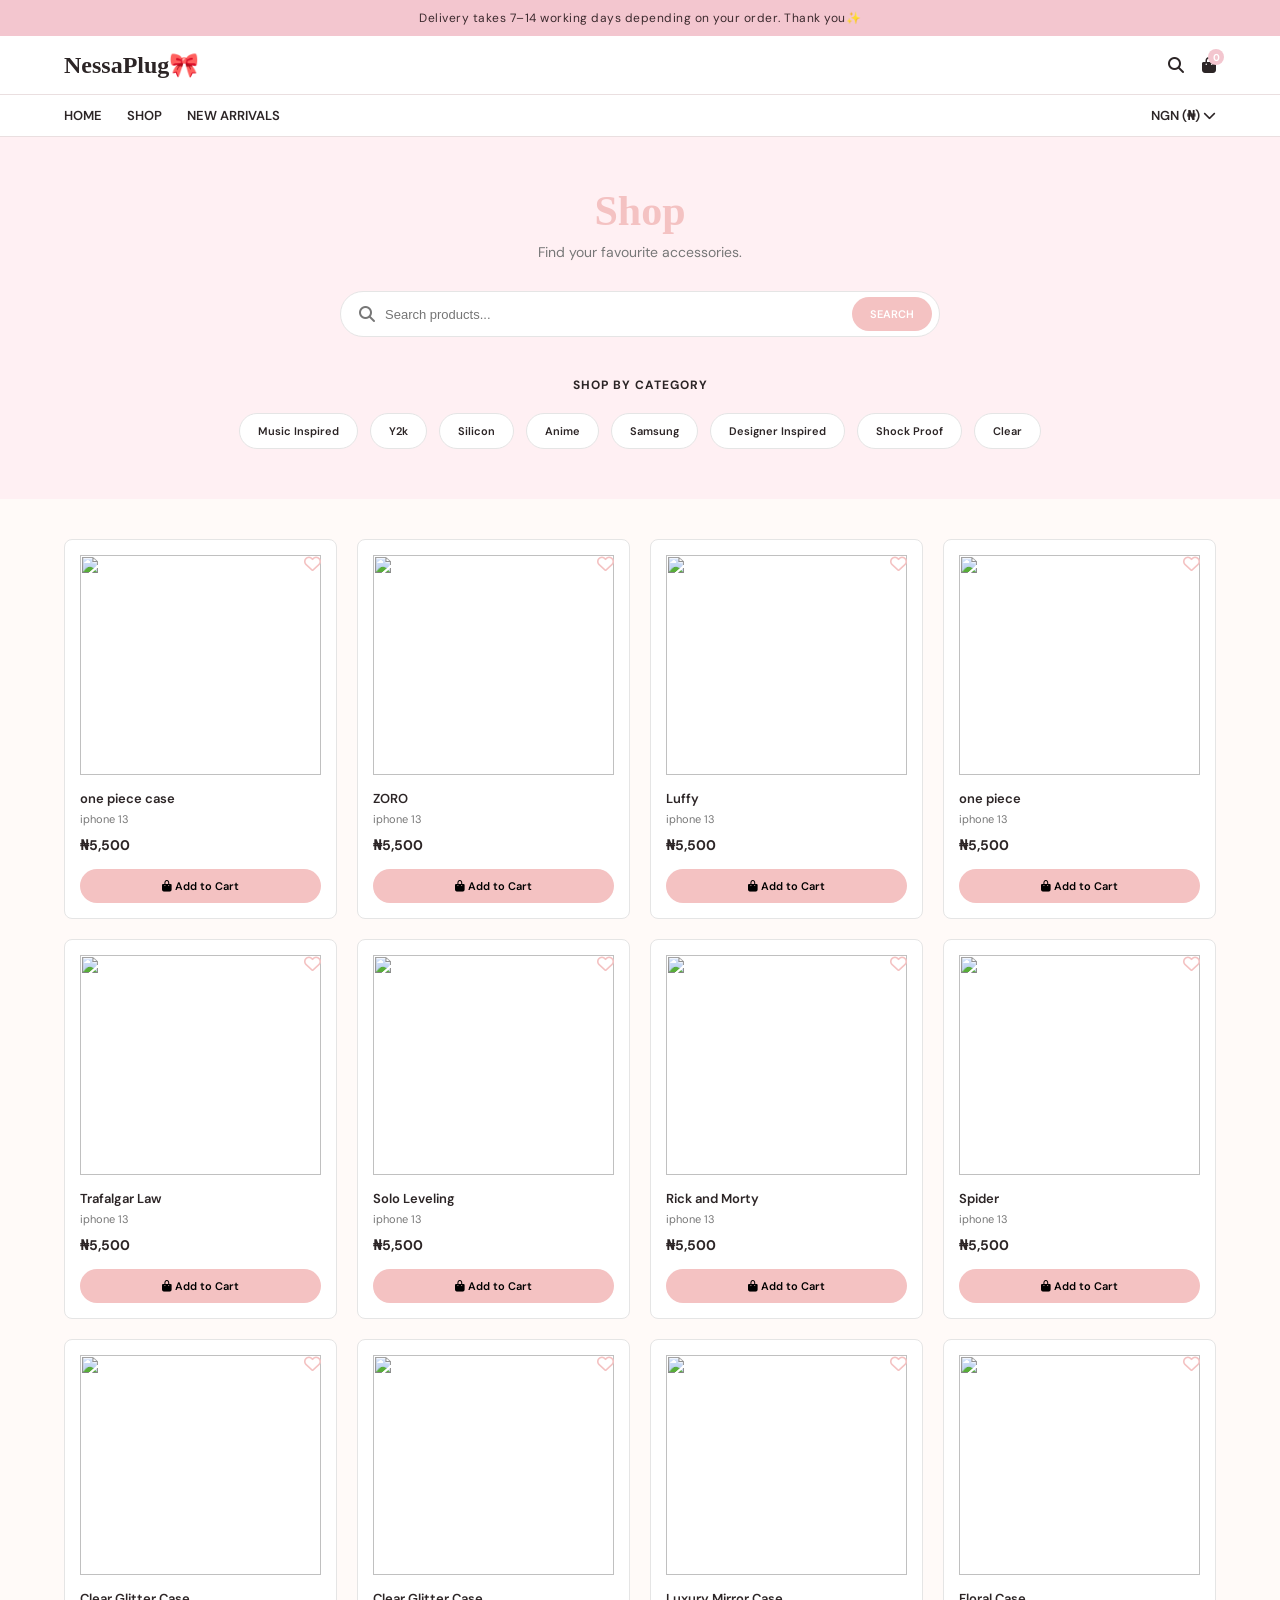
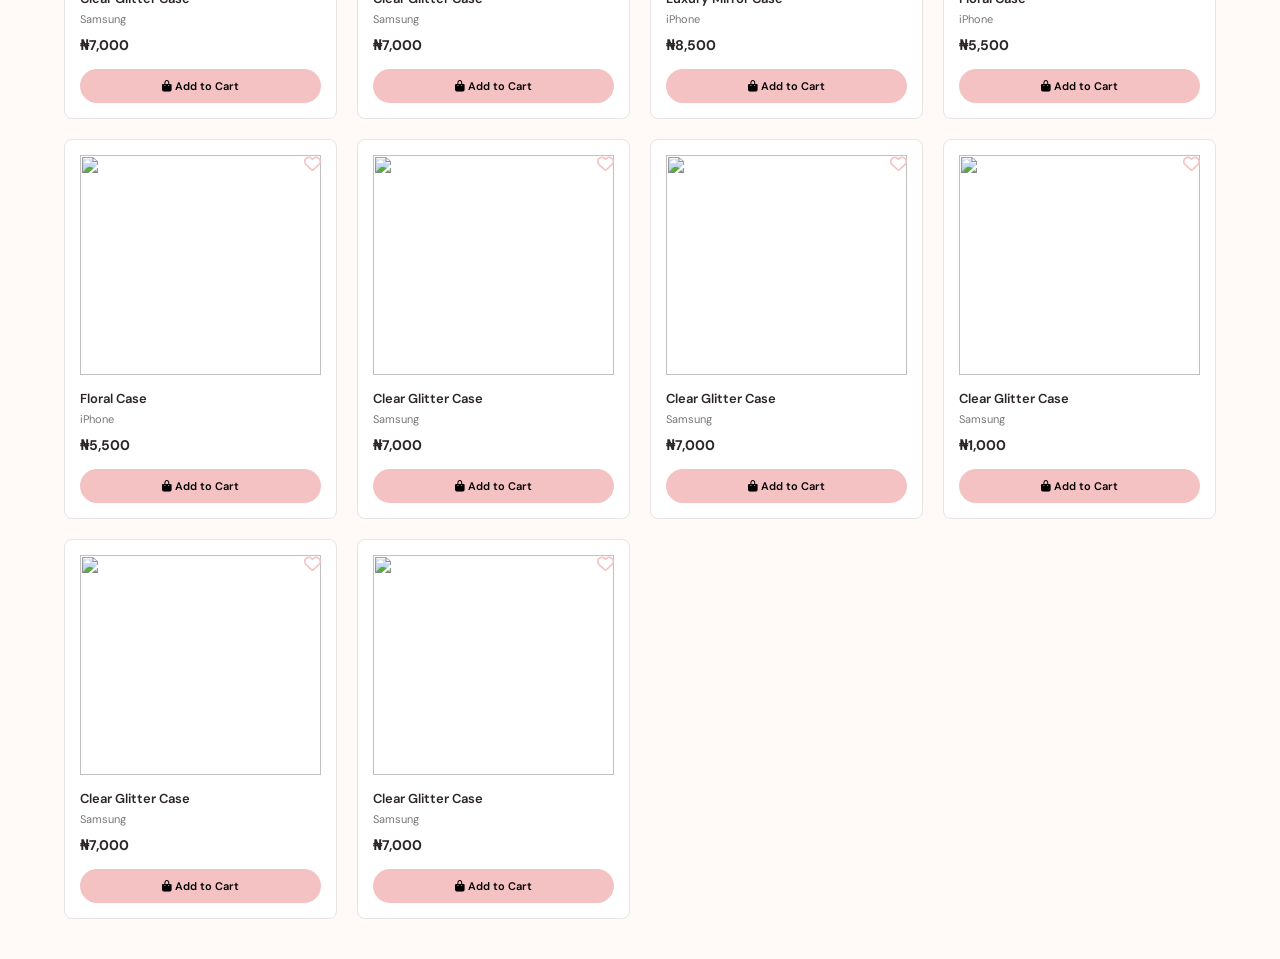
==== commit eea4da8d: "Add files via upload" ====
--- a/playyy.html
+++ b/playyy.html
@@ -1,5 +1,6 @@
 <!DOCTYPE html>
 <html lang="en">
+
 <head>
     <meta charset="UTF-8">
     <meta name="viewport" content="width=device-width, initial-scale=1.0">
@@ -13,7 +14,7 @@
 
     <!-- Announcement Bar -->
     <div class="announcement-bar">
-        Delivery outside Lagos takes 3–4 working days
+        Delivery takes 7–14 working days depending on your order. Thank you✨
     </div>
 
     <!-- Header -->
@@ -83,16 +84,81 @@
 
         <div class="product-card" data-category="anime">
             <i class="far fa-heart wishlist-btn"></i>
-            <img src="https://via.placeholder.com/150/F8BBD0/808080?text=Case+2" class="product-img">
+            <img src="images/product12.jpg" class="product-img">
             <div class="product-title">one piece case</div>
             <div class="product-sub">iphone 13</div>
             <div class="product-price">₦5,500</div>
             <button class="btn-add-cart"><i class="fas fa-shopping-bag"></i> Add to Cart</button>
         </div>
 
+
+        <div class="product-card" data-category="anime">
+            <i class="far fa-heart wishlist-btn"></i>
+            <img src="images/product8.jpg" class="product-img">
+            <div class="product-title">ZORO</div>
+            <div class="product-sub">iphone 13</div>
+            <div class="product-price">₦5,500</div>
+            <button class="btn-add-cart"><i class="fas fa-shopping-bag"></i> Add to Cart</button>
+        </div>
+
+
+        <div class="product-card" data-category="anime">
+            <i class="far fa-heart wishlist-btn"></i>
+            <img src="images/product13.jpg" class="product-img">
+            <div class="product-title">Luffy</div>
+            <div class="product-sub">iphone 13</div>
+            <div class="product-price">₦5,500</div>
+            <button class="btn-add-cart"><i class="fas fa-shopping-bag"></i> Add to Cart</button>
+        </div>
+
+        <div class="product-card" data-category="anime">
+            <i class="far fa-heart wishlist-btn"></i>
+            <img src="images/product16.jpg" class="product-img">
+            <div class="product-title">one piece</div>
+            <div class="product-sub">iphone 13</div>
+            <div class="product-price">₦5,500</div>
+            <button class="btn-add-cart"><i class="fas fa-shopping-bag"></i> Add to Cart</button>
+        </div>
+
+        <div class="product-card" data-category="anime">
+            <i class="far fa-heart wishlist-btn"></i>
+            <img src="images/product17.jpg" class="product-img">
+            <div class="product-title">Trafalgar Law</div>
+            <div class="product-sub">iphone 13</div>
+            <div class="product-price">₦5,500</div>
+            <button class="btn-add-cart"><i class="fas fa-shopping-bag"></i> Add to Cart</button>
+        </div>
+
+        <div class="product-card" data-category="anime">
+            <i class="far fa-heart wishlist-btn"></i>
+            <img src="images/product15.jpg" class="product-img">
+            <div class="product-title">Solo Leveling</div>
+            <div class="product-sub">iphone 13</div>
+            <div class="product-price">₦5,500</div>
+            <button class="btn-add-cart"><i class="fas fa-shopping-bag"></i> Add to Cart</button>
+        </div>
+
+        <div class="product-card" data-category="anime">
+            <i class="far fa-heart wishlist-btn"></i>
+            <img src="images/product5.jpg" class="product-img">
+            <div class="product-title">Rick and Morty</div>
+            <div class="product-sub">iphone 13</div>
+            <div class="product-price">₦5,500</div>
+            <button class="btn-add-cart"><i class="fas fa-shopping-bag"></i> Add to Cart</button>
+        </div>
+
+        <div class="product-card" data-category="anime">
+            <i class="far fa-heart wishlist-btn"></i>
+            <img src="images/product11.jpg" class="product-img">
+            <div class="product-title">Spider</div>
+            <div class="product-sub">iphone 13</div>
+            <div class="product-price">₦5,500</div>
+            <button class="btn-add-cart"><i class="fas fa-shopping-bag"></i> Add to Cart</button>
+        </div>
+
         <div class="product-card" data-category="Y2k">
             <i class="far fa-heart wishlist-btn"></i>
-            <img src="https://via.placeholder.com/150/F8BBD0/808080?text=Case+2" class="product-img">
+            <img src="images/product5.jpg" class="product-img">
             <div class="product-title">Clear Glitter Case</div>
             <div class="product-sub">Samsung</div>
             <div class="product-price">₦7,000</div>
@@ -185,4 +251,5 @@
     <script src="script.js"></script>
 
 </body>
+
 </html>
--- a/style.css
+++ b/style.css
@@ -272,62 +272,31 @@
 
 /* PRODUCTS (home page) */
 
+.scroll-wrapper {
+    overflow: hidden;
+    width: 100%;
+}
+
 .product-grid {
-    display: grid;
-    grid-template-columns: repeat(4, 1fr);
+    display: flex;
     gap: 25px;
-}
-
-.product-image {
-    position: relative;
-    background: #f3eeee;
-    aspect-ratio: 1;
-    overflow: hidden;
-}
-
-.product-image img {
-    height: 100%;
-    object-fit: cover;
-}
-
-.add-cart {
-    position: absolute;
-    right: 15px;
-    bottom: 15px;
-    width: 42px;
-    height: 42px;
-    border-radius: 50%;
-    background: white;
-    font-size: 22px;
-}
-
-.product-info {
-    padding: 15px 0;
-}
-
-.product-info h3 {
-    font-size: 14px;
-    font-weight: 500;
-    margin-bottom: 7px;
-}
-
-.product-info p {
-    font-size: 14px;
-    color: var(--muted);
-}
-
-.products {
-    background-color: #FFF0F3;
-    padding: 60px 5%;
-    margin: 40px auto;
-    max-width: 1200px;
-    border-radius: 20px;
-    box-shadow: 0 4px 20px rgba(0, 0, 0, 0.03);
-}
-
-.products .section-heading {
-    text-align: center;
-    margin-bottom: 35px;
+    width: max-content;
+    animation: scrollProducts 22s linear infinite;
+}
+
+@media (hover: hover) {
+    .product-grid:hover {
+        animation-play-state: paused;
+    }
+}
+
+@keyframes scrollProducts {
+    from { transform: translateX(0); }
+    to { transform: translateX(-50%); }
+}
+
+.product-grid .product-card {
+    flex: 0 0 260px;
 }
 
 /* ABOUT (unused for now, left as-is) */
